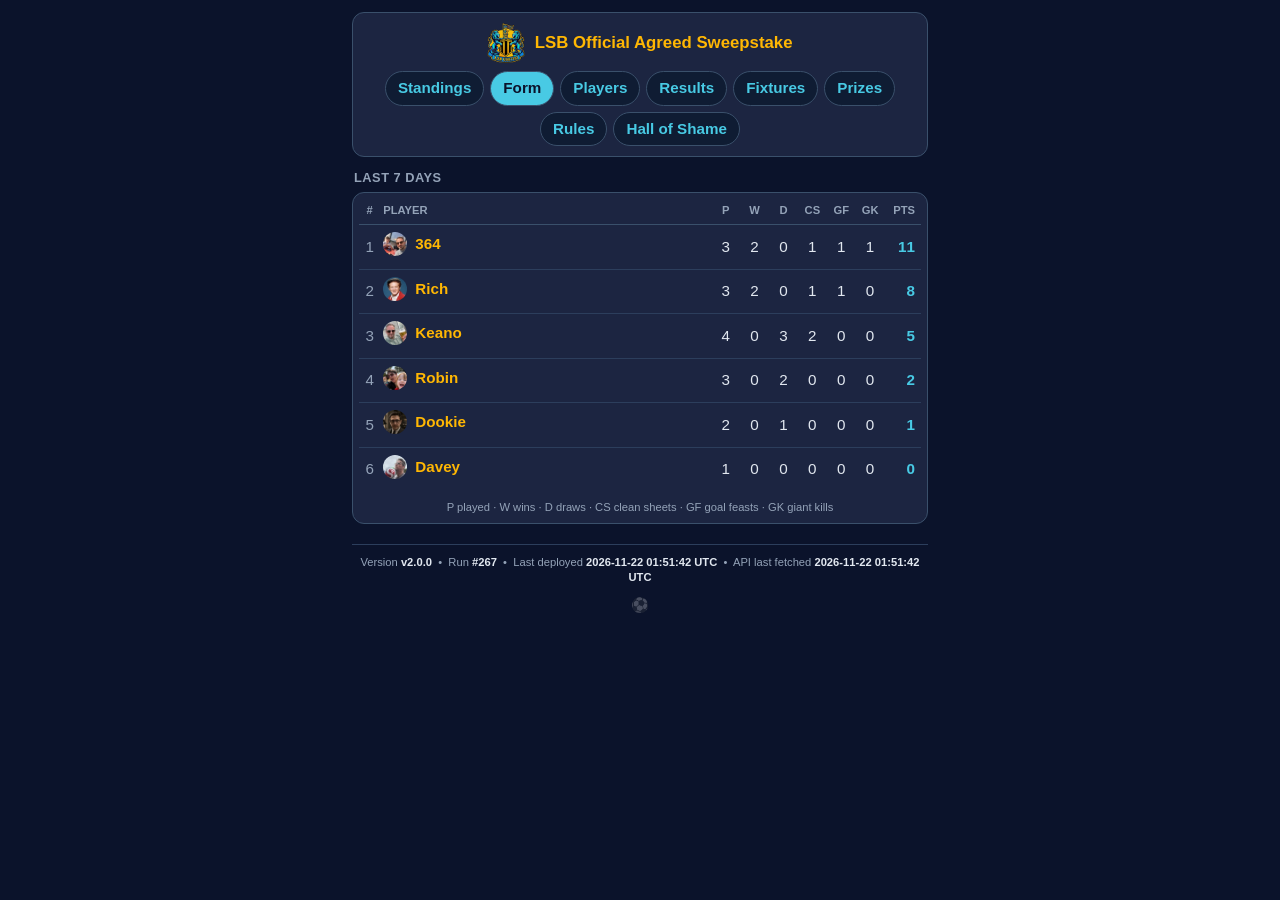
==== form.html @ 00e8e993 "API Fetch Heartbeat: 2026-11-22 01:51:42 UTC [skip ci]" ====
<!DOCTYPE html>
<html lang="en">
<head>
  <meta charset="UTF-8">
  <meta name="viewport" content="width=device-width, initial-scale=1.0">
  <title>Form · LSB Sweepstake</title>
  <link rel="stylesheet" href="style.css?v=1f42002e">
</head>
<body>
  
  <header class="topbar">
    <div class="topbar-brand">
      <img src="images/crests/LSB_crest.PNG" alt="Sweepstake Logo" class="topbar-logo" id="site-logo">
      <strong>LSB Official Agreed Sweepstake</strong>
    </div>
    <nav class="nav-links">
      <a href="index.html" class="nav-btn">Standings</a>
      <a href="form.html" class="nav-btn active" aria-current="page">Form</a>
      <a href="players.html" class="nav-btn">Players</a>
      <a href="latest_results.html" class="nav-btn">Results</a>
      <a href="upcoming_fixtures.html" class="nav-btn">Fixtures</a>
      <a href="prizes.html" class="nav-btn">Prizes</a>
      <a href="rules.html" class="nav-btn">Rules</a>
      <a href="shame.html" class="nav-btn">Hall of Shame</a>
    </nav>
  </header>
  <script>
    (function () {
      var logo = document.getElementById("site-logo");
      if (!logo) return;
      var original = logo.getAttribute("src");
      var egg = "images/crests/england_tottenham.football-logos.cc.png";
      var taps = 0, timer = null;
      function show(on, animate) {
        logo.src = on ? egg : original;
        logo.alt = on ? "Tottenham Hotspur crest" : "Sweepstake Logo";
        logo.classList.toggle("logo-egg", on);
        if (animate) {
          logo.classList.remove("logo-spin");
          void logo.offsetWidth;
          logo.classList.add("logo-spin");
        }
      }
      var active = false;
      try { active = sessionStorage.getItem("spursLogo") === "1"; } catch (e) {}
      if (active) show(true, false);
      logo.addEventListener("click", function () {
        taps += 1;
        clearTimeout(timer);
        timer = setTimeout(function () { taps = 0; }, 1500);
        if (taps >= 10) {
          taps = 0;
          active = !active;
          show(active, true);
          try { sessionStorage.setItem("spursLogo", active ? "1" : "0"); } catch (e) {}
        }
      });
    })();
  </script>
  <main>
  <h1 class="page-title visually-hidden">⚡ Form</h1>
  <h2 class="section-heading">Last 7 days</h2>
  <div class="card table-card">
    <table class="data-table">
      <thead>
        <tr>
          <th class="col-rank">#</th>
          <th class="col-player">Player</th>
          <th class="col-stat" title="Games played">P</th>
          <th class="col-stat" title="Wins">W</th>
          <th class="col-stat" title="Draws">D</th>
          <th class="col-stat" title="Clean sheets">CS</th>
          <th class="col-stat" title="Goal feasts">GF</th>
          <th class="col-stat" title="Giant kills">GK</th>
          <th class="col-pts">Pts</th>
        </tr>
      </thead>
      <tbody>
      <tr data-player="Player A">
        <td class="col-rank">1</td>
        <td class="col-player"><span class="player-name"><img class="avatar" src="images/player_avatars/364_avatar.jpg" alt="" loading="lazy">364</span></td>
        <td class="col-stat">3</td>
        <td class="col-stat">2</td>
        <td class="col-stat">0</td>
        <td class="col-stat">1</td>
        <td class="col-stat">1</td>
        <td class="col-stat">1</td>
        <td class="col-pts">11</td>
      </tr>
      <tr data-player="Player D">
        <td class="col-rank">2</td>
        <td class="col-player"><span class="player-name"><img class="avatar" src="images/player_avatars/Rich_avatar.jpg" alt="" loading="lazy">Rich</span></td>
        <td class="col-stat">3</td>
        <td class="col-stat">2</td>
        <td class="col-stat">0</td>
        <td class="col-stat">1</td>
        <td class="col-stat">1</td>
        <td class="col-stat">0</td>
        <td class="col-pts">8</td>
      </tr>
      <tr data-player="Player B">
        <td class="col-rank">3</td>
        <td class="col-player"><span class="player-name"><img class="avatar" src="images/player_avatars/keano_avatar.jpg" alt="" loading="lazy">Keano</span></td>
        <td class="col-stat">4</td>
        <td class="col-stat">0</td>
        <td class="col-stat">3</td>
        <td class="col-stat">2</td>
        <td class="col-stat">0</td>
        <td class="col-stat">0</td>
        <td class="col-pts">5</td>
      </tr>
      <tr data-player="Player E">
        <td class="col-rank">4</td>
        <td class="col-player"><span class="player-name"><img class="avatar" src="images/player_avatars/Robin_avatar.jpg" alt="" loading="lazy">Robin</span></td>
        <td class="col-stat">3</td>
        <td class="col-stat">0</td>
        <td class="col-stat">2</td>
        <td class="col-stat">0</td>
        <td class="col-stat">0</td>
        <td class="col-stat">0</td>
        <td class="col-pts">2</td>
      </tr>
      <tr data-player="Player C">
        <td class="col-rank">5</td>
        <td class="col-player"><span class="player-name"><img class="avatar" src="images/player_avatars/dookie_avatar.jpg" alt="" loading="lazy">Dookie</span></td>
        <td class="col-stat">2</td>
        <td class="col-stat">0</td>
        <td class="col-stat">1</td>
        <td class="col-stat">0</td>
        <td class="col-stat">0</td>
        <td class="col-stat">0</td>
        <td class="col-pts">1</td>
      </tr>
      <tr data-player="Player F">
        <td class="col-rank">6</td>
        <td class="col-player"><span class="player-name"><img class="avatar" src="images/player_avatars/Daveylad_avatar.jpg" alt="" loading="lazy">Davey</span></td>
        <td class="col-stat">1</td>
        <td class="col-stat">0</td>
        <td class="col-stat">0</td>
        <td class="col-stat">0</td>
        <td class="col-stat">0</td>
        <td class="col-stat">0</td>
        <td class="col-pts">0</td>
      </tr>
      </tbody>
    </table>
    <div class="table-key">P played · W wins · D draws · CS clean sheets · GF goal feasts · GK giant kills</div>
  </div>
  </main>
  <footer class="site-footer">
    <div class="version-banner">Version <strong>v2.0.0</strong> &nbsp;•&nbsp; Run <strong>#267</strong> &nbsp;•&nbsp; Last deployed <strong>2026-11-22 01:51:42 UTC</strong> &nbsp;•&nbsp; API last fetched <strong>2026-11-22 01:51:42 UTC</strong></div>
    <button type="button" class="egg-ball" aria-label="Play keepy-uppy">⚽</button>
  </footer>
  <div class="game-overlay" hidden>
    <div class="game-box">
      <div class="game-head">
        <span class="game-title">Keepy-Uppy</span>
        <span class="game-score">0</span>
        <button type="button" class="game-close" aria-label="Close game">✕</button>
      </div>
      <div class="game-stage">
        <canvas class="game-canvas" width="320" height="420"></canvas>
        <div class="game-over" hidden>
          <div class="game-over-label">Score</div>
          <div class="game-over-score">0</div>
          <div class="game-over-note"></div>
          <button type="button" class="game-again">Play again</button>
        </div>
      </div>
      <div class="game-foot"><span class="game-msg">Tap the ball to start</span><span class="muted game-best"></span></div>
    </div>
  </div>
  <script>
    // Keepy-uppy: tap the ball to kick it up; score a point per touch; game over when it hits the floor.
    (function () {
      function init() {
        var opener = document.querySelector(".egg-ball"), overlay = document.querySelector(".game-overlay");
        if (!opener || !overlay || overlay.dataset.ready) return;
        overlay.dataset.ready = "1";
        var canvas = overlay.querySelector(".game-canvas"), ctx = canvas.getContext("2d");
        var scoreEl = overlay.querySelector(".game-score"), msg = overlay.querySelector(".game-msg");
        var bestEl = overlay.querySelector(".game-best");
        var overPanel = overlay.querySelector(".game-over");
        var overScore = overlay.querySelector(".game-over-score"), overNote = overlay.querySelector(".game-over-note");
        var W = canvas.width, H = canvas.height, R = 26, GRAVITY = 0.35;
        // state: "ready" (ball waiting to be tapped), "playing", or "over" (dropped; next tap resets)
        var ball, score, best = 0, state = "ready", running = false, frame = null;
        try { best = parseInt(localStorage.getItem("keepyUppyBest") || "0", 10) || 0; } catch (e) {}

        function reset() {
          ball = { x: W / 2, y: H * 0.35, vx: 0, vy: 0, spin: 0 };
          score = 0; state = "ready"; scoreEl.textContent = "0"; overPanel.hidden = true;
          bestEl.textContent = best ? "Best " + best : "";
          msg.textContent = "Tap the ball to start";
        }

        function draw() {
          ctx.clearRect(0, 0, W, H);
          ctx.fillStyle = "#2f9e44";                       // pitch strip
          ctx.fillRect(0, H - 18, W, 18);
          ctx.strokeStyle = "rgba(255,255,255,0.5)";
          ctx.beginPath(); ctx.moveTo(0, H - 18); ctx.lineTo(W, H - 18); ctx.stroke();
          ctx.save();
          ctx.translate(ball.x, ball.y); ctx.rotate(ball.spin);
          ctx.font = (R * 2) + "px sans-serif"; ctx.textAlign = "center"; ctx.textBaseline = "middle";
          ctx.fillText("⚽", 0, 2);
          ctx.restore();
        }

        function step() {
          if (state === "playing") {
            ball.vy += GRAVITY; ball.x += ball.vx; ball.y += ball.vy; ball.spin += ball.vx * 0.03;
            if (ball.x < R) { ball.x = R; ball.vx = Math.abs(ball.vx) * 0.8; }
            if (ball.x > W - R) { ball.x = W - R; ball.vx = -Math.abs(ball.vx) * 0.8; }
            if (ball.y > H - 18 - R) {                      // hit the floor
              ball.y = H - 18 - R; state = "over";
              var newBest = score > best;
              if (newBest) { best = score; try { localStorage.setItem("keepyUppyBest", String(best)); } catch (e) {} }
              overScore.textContent = String(score);
              overNote.textContent = newBest ? "New best! 🎉" : "Best: " + best;
              overPanel.hidden = false;
              msg.textContent = "Dropped it!";
              bestEl.textContent = "Best " + best;
            }
          }
          draw();
          if (running) frame = requestAnimationFrame(step);
        }

        function kick(evt) {
          evt.preventDefault();
          var box = canvas.getBoundingClientRect();
          var x = (evt.clientX - box.left) * (W / box.width), y = (evt.clientY - box.top) * (H / box.height);
          if (state === "over") return;                      // use the Play again button
          var dx = ball.x - x, dy = ball.y - y;
          if (dx * dx + dy * dy <= (R * 1.6) * (R * 1.6)) {   // a generous hit area
            if (state === "ready") { state = "playing"; msg.textContent = "Keep it up!"; }
            ball.vy = -9 - Math.min(score * 0.08, 3);         // gets a little livelier as you go
            ball.vx = dx * 0.18 + (Math.random() - 0.5) * 2;
            score += 1; scoreEl.textContent = String(score);
          }
        }

        function open() {
          overlay.hidden = false; reset();
          if (!running) { running = true; frame = requestAnimationFrame(step); }
        }
        function close() { overlay.hidden = true; running = false; if (frame) cancelAnimationFrame(frame); }

        opener.addEventListener("click", open);
        overlay.querySelector(".game-close").addEventListener("click", close);
        overlay.addEventListener("click", function (e) { if (e.target === overlay) close(); });
        canvas.addEventListener("pointerdown", kick);
        overlay.querySelector(".game-again").addEventListener("click", reset);
      }
      if (document.readyState === "loading") document.addEventListener("DOMContentLoaded", init); else init();
    })();
  </script>
</body>
</html>
---- style.css ----
/* ==========================================================
   LSB Sweepstake - site styles
   One set of sizes and colours shared by every page.
   ========================================================== */

:root {
  --bg: #0b132b;
  --card: #1c2541;
  --card-inner: #0f1c33;
  --border: #3a506b;
  --divider: #2c3e5c;
  --text: #e2e8f0;
  --muted: #94a3b8;
  --gold: #ffb703;
  --cyan: #48cae4;
  --tag-bg: #24365a;
  --tag-text: #90e0ef;

  --fs-title: 1.3rem;    /* page titles */
  --fs-body: 0.95rem;    /* main row text: names, teams, table cells */
  --fs-small: 0.8rem;    /* section headings, tags, keys */
  --fs-tiny: 0.7rem;     /* times, footer */

  --crest: 20px;
  --crest-lg: 26px;
  --avatar: 24px;
  --avatar-lg: 36px;

  --radius: 12px;
  --gap: 10px;
}

/* ---------- Base ---------- */
* { box-sizing: border-box; }

body {
  font-family: -apple-system, BlinkMacSystemFont, "Segoe UI", Roboto, sans-serif;
  font-size: var(--fs-body);
  background: var(--bg);
  color: var(--text);
  max-width: 600px;
  margin: 0 auto;
  padding: 12px;
  line-height: 1.35;
}

.page-title {
  text-align: center;
  color: var(--cyan);
  font-size: var(--fs-title);
  margin: 14px 0 10px;
}

.section-heading {
  font-size: var(--fs-small);
  font-weight: 700;
  color: var(--muted);
  text-transform: uppercase;
  letter-spacing: 0.04em;
  margin: 16px 2px 6px;
}

.page-title + .section-heading { margin-top: 4px; }

/* Page titles are kept for screen readers but hidden on screen:
   the highlighted menu button already shows which page you're on. */
.visually-hidden {
  position: absolute;
  width: 1px;
  height: 1px;
  overflow: hidden;
  clip: rect(0 0 0 0);
  white-space: nowrap;
}

main { margin-top: 10px; }
main > .section-heading:first-of-type { margin-top: 12px; }

.muted { color: var(--muted); font-size: var(--fs-small); }

.card {
  background: var(--card);
  border: 1px solid var(--border);
  border-radius: var(--radius);
  padding: 10px 12px;
  margin-bottom: var(--gap);
}

.card-heading {
  font-weight: 700;
  color: var(--gold);
  margin-bottom: 6px;
}

.card-text { margin: 0 0 6px; }
.card-text:last-child { margin-bottom: 0; }

.card-list {
  margin: 0;
  padding-left: 1.2em;
  color: var(--text);
}

.empty-note {
  color: var(--muted);
  font-size: var(--fs-small);
  padding: 4px 0;
}

/* ---------- Images ---------- */
.crest {
  width: var(--crest);
  height: var(--crest);
  object-fit: contain;
  flex-shrink: 0;
  vertical-align: middle;
  /* faint light outline so dark crests (e.g. Tottenham) show on the dark background */
  filter: drop-shadow(0 0 1px rgba(255, 255, 255, 0.7));
}

.crest-lg {
  width: var(--crest-lg);
  height: var(--crest-lg);
}

.avatar {
  width: var(--avatar);
  height: var(--avatar);
  border-radius: 50%;
  object-fit: cover;
  flex-shrink: 0;
  vertical-align: middle;
}

.avatar-lg {
  width: var(--avatar-lg);
  height: var(--avatar-lg);
}

/* ---------- Header & menu ---------- */
.topbar {
  display: flex;
  flex-direction: column;
  align-items: center;
  gap: 8px;
  background: var(--card);
  border: 1px solid var(--border);
  border-radius: var(--radius);
  padding: 10px;
}

.topbar-brand {
  display: flex;
  align-items: center;
  gap: 10px;
  color: var(--gold);
  font-size: 1.05rem;
}

.topbar-logo {
  height: 40px;
  width: auto;
  cursor: pointer;
  -webkit-tap-highlight-color: transparent;
  user-select: none;
}

.nav-links {
  display: flex;
  flex-wrap: wrap;
  justify-content: center;
  gap: 6px;
}

.nav-btn {
  color: var(--cyan);
  background: var(--card-inner);
  border: 1px solid var(--border);
  border-radius: 999px;
  padding: 6px 12px;
  font-size: var(--fs-body);
  font-weight: 600;
  text-decoration: none;
  white-space: nowrap;
  transition: background 0.2s ease, color 0.2s ease;
}

.nav-btn:hover,
.nav-btn.active {
  background: var(--cyan);
  color: var(--bg);
}

/* Logo Easter egg */
.logo-egg {
  filter: drop-shadow(0 0 1.5px rgba(255, 255, 255, 0.9)) drop-shadow(0 0 6px rgba(255, 255, 255, 0.35));
}

.logo-spin { animation: logo-spin 0.8s ease-in-out; }

@keyframes logo-spin {
  0%   { transform: rotateY(0deg) scale(1); }
  50%  { transform: rotateY(180deg) scale(1.3); }
  100% { transform: rotateY(360deg) scale(1); }
}

/* ---------- Shared row pieces ---------- */
.player-name {
  display: inline-flex;
  align-items: center;
  gap: 8px;
  font-weight: 700;
  color: var(--gold);
  white-space: nowrap;
}

.tag {
  display: inline-block;
  padding: 1px 8px;
  border-radius: 999px;
  background: var(--tag-bg);
  border: 1px solid var(--border);
  color: var(--tag-text);
  font-size: var(--fs-small);
  white-space: nowrap;
}

.tag-muted { color: var(--muted); }

.pill {
  flex-shrink: 0;
  min-width: 2.4em;
  text-align: center;
  font-weight: 800;
  color: var(--cyan);
  background: var(--card-inner);
  border: 1px solid var(--border);
  border-radius: 999px;
  padding: 2px 8px;
}

/* ---------- Standings & Form tables ---------- */
.table-card { padding: 6px 6px 8px; }

.data-table {
  width: 100%;
  border-collapse: collapse;
}

.data-table th {
  font-size: var(--fs-tiny);
  font-weight: 600;
  color: var(--muted);
  text-transform: uppercase;
  padding: 4px 3px 6px;
  border-bottom: 1px solid var(--border);
}

.data-table td {
  padding: 7px 3px;
  border-bottom: 1px solid var(--divider);
  vertical-align: middle;
}

.data-table tbody tr:last-child td { border-bottom: none; }

.col-rank { width: 1.4em; text-align: center; color: var(--muted); }
.col-player, .col-teams { text-align: left; }
td.col-teams { white-space: nowrap; }
td.col-teams .crest { width: 18px; height: 18px; margin-right: 2px; }
.col-stat { width: 1.9em; text-align: center; }
td.col-stat { color: var(--text); }
.col-pts { width: 2.4em; text-align: right; padding-right: 6px !important; }
td.col-pts { font-weight: 800; color: var(--cyan); }

.table-key {
  margin-top: 8px;
  font-size: var(--fs-tiny);
  color: var(--muted);
  text-align: center;
}

/* ---------- Results & Fixtures match cards ---------- */
.match-line {
  display: grid;
  grid-template-columns: 1fr auto 1fr;
  align-items: center;
  gap: 8px;
}

.match-team {
  display: flex;
  align-items: center;
  gap: 6px;
  min-width: 0;
  font-weight: 700;
}

.match-team.home { justify-content: flex-end; text-align: right; }
.match-team.away { justify-content: flex-start; }

.team-name {
  overflow: hidden;
  text-overflow: ellipsis;
  white-space: nowrap;
}

.match-mid {
  display: flex;
  flex-direction: column;
  align-items: center;
}

.match-badge {
  font-weight: 800;
  color: var(--gold);
  background: var(--bg);
  border: 1px solid var(--border);
  border-radius: 6px;
  padding: 1px 8px;
  white-space: nowrap;
}

.match-time {
  font-size: var(--fs-tiny);
  color: var(--muted);
  margin-top: 2px;
  white-space: nowrap;
}

.match-rows {
  margin-top: 8px;
  border-top: 1px solid var(--divider);
  padding-top: 4px;
}

.player-row {
  display: flex;
  align-items: center;
  gap: 8px;
  padding: 4px 0;
}

.player-row .player-name {
  width: 7em;
  flex-shrink: 0;
}

.player-detail {
  flex: 1;
  display: flex;
  flex-wrap: wrap;
  gap: 4px 10px;
  min-width: 0;
}

.team-points {
  display: inline-flex;
  flex-wrap: wrap;
  align-items: center;
  gap: 4px;
  min-width: 0;
}

.row-total {
  font-weight: 800;
  color: var(--cyan);
  min-width: 2em;
  text-align: right;
}

/* Results: player name + total, then one line per team with its point tags */
.player-block {
  padding: 6px 0;
  border-bottom: 1px solid var(--divider);
}

.player-block:last-child { border-bottom: none; padding-bottom: 2px; }

.player-block-head {
  display: flex;
  justify-content: space-between;
  align-items: center;
  gap: 8px;
}

.team-line {
  display: flex;
  align-items: flex-start;
  gap: 8px;
  margin: 5px 0 0 32px;
}

.team-line .crest { margin-top: 1px; }

.team-tags {
  display: flex;
  flex-wrap: wrap;
  gap: 4px;
}

/* ---------- Players & pots: team lists ---------- */
.player-card-head {
  display: flex;
  align-items: center;
  gap: 10px;
  margin-bottom: 6px;
}

.player-card-head .player-name { font-size: 1.05rem; }

.team-list {
  display: grid;
  grid-template-columns: 1fr;
  gap: 6px 16px;
}

/* Two columns of teams on wider screens */
@media (min-width: 520px) {
  .player-card .team-list { grid-template-columns: 1fr 1fr; }
}

.team-row {
  display: flex;
  align-items: center;
  gap: 8px;
  min-width: 0;
}

.team-row-name {
  overflow: hidden;
  text-overflow: ellipsis;
  white-space: nowrap;
}

.team-row .muted { margin-left: auto; white-space: nowrap; }

/* Pot lists are narrow, so let long names wrap instead of cutting them off */
.pot-card .team-row { align-items: flex-start; }
.pot-card .team-row-name { white-space: normal; }

.pots-grid {
  display: grid;
  grid-template-columns: 1fr 1fr;
  gap: var(--gap);
}

.pots-grid .card { margin-bottom: 0; }
.pot-card .team-list { grid-template-columns: 1fr; }

/* ---------- Rules ---------- */
.rule-row {
  display: flex;
  align-items: center;
  gap: 12px;
  padding: 8px 0;
  border-bottom: 1px solid var(--divider);
}

.rule-row:first-child { padding-top: 2px; }
.rule-row:last-child { border-bottom: none; padding-bottom: 2px; }

.rule-text { flex: 1; }
.rule-title { font-weight: 700; color: var(--gold); }
.rule-desc { color: var(--muted); font-size: var(--fs-small); }

/* ---------- Footer: version & technical banner ---------- */
.site-footer {
  margin-top: 20px;
  padding-top: 10px;
  border-top: 1px solid var(--divider);
}

.version-banner {
  font-size: var(--fs-tiny);
  color: var(--muted);
  text-align: center;
}

.version-banner strong { color: var(--text); font-weight: 600; }

/* ---------- Narrow phones ---------- */
@media (max-width: 380px) {
  :root { --fs-body: 0.9rem; }
  .player-row .player-name { width: 6.2em; }
}

/* Dark crests (e.g. Tottenham) sit on a light circle so they stand out */
.crest-on-light,
.topbar-logo.logo-egg {
  background: #e2e8f0;
  border-radius: 50%;
  padding: 2px;
  filter: none;
}

.topbar-logo.logo-egg {
  width: 40px;
  padding: 4px;
  object-fit: contain;
}

/* Fixtures: owners listed under each team */
.owners-line {
  display: grid;
  grid-template-columns: 1fr auto 1fr;
  align-items: start;
  gap: 8px;
  margin-top: 6px;
}

/* keep the middle column the same width as the time badge above */
.owners-line > span:nth-child(2) { width: 4.2em; }

.owners {
  display: flex;
  flex-wrap: wrap;
  gap: 4px 10px;
  min-width: 0;
}

.owners.home { justify-content: flex-end; }
.owners.away { justify-content: flex-start; }

.owner {
  display: inline-flex;
  align-items: center;
  gap: 5px;
  font-size: var(--fs-small);
  font-weight: 700;
  color: var(--gold);
  white-space: nowrap;
}

.avatar-sm {
  width: 18px;
  height: 18px;
}

/* Narrow phones: tighten the tables so every column fits */
@media (max-width: 380px) {
  .data-table th,
  .data-table td { padding-left: 2px; padding-right: 2px; }
  .data-table .avatar { width: 20px; height: 20px; }
  .data-table .player-name { gap: 5px; }
  td.col-teams .crest { width: 15px; height: 15px; margin-right: 1px; }
  .col-stat { width: 1.6em; }
}

/* ---------- Hall of Shame ---------- */
.shame-head {
  display: flex;
  align-items: center;
  gap: 12px;
}

.shame-avatar {
  filter: grayscale(1);
  border: 2px solid #e5484d;
}

.shame-text {
  flex: 1;
  display: flex;
  flex-direction: column;
  gap: 2px;
  min-width: 0;
}

.shame-line {
  color: var(--muted);
  font-size: var(--fs-small);
  font-style: italic;
}

.shame-stamp {
  flex-shrink: 0;
  transform: rotate(-8deg);
  border: 2px solid #e5484d;
  color: #e5484d;
  border-radius: 4px;
  padding: 2px 6px;
  font-size: var(--fs-small);
  font-weight: 800;
  letter-spacing: 0.08em;
}

.shame-card .muted {
  display: block;
  margin: 6px 0 0 48px;
}

/* ---------- Prizes ---------- */
.prize-row {
  display: flex;
  align-items: center;
  gap: 10px;
  padding: 9px 0;
  border-bottom: 1px solid var(--divider);
}

.prize-row:first-child { padding-top: 2px; }
.prize-row:last-child { border-bottom: none; padding-bottom: 2px; }

.prize-emoji { font-size: 1.4rem; width: 1.6em; text-align: center; flex-shrink: 0; }

.prize-text { flex: 1; min-width: 0; }

.prize-title { font-weight: 700; color: var(--gold); }
.prize-title .muted { font-weight: 400; }

.prize-holder {
  display: flex;
  flex-wrap: wrap;
  align-items: center;
  gap: 4px 10px;
  margin-top: 4px;
}

.prize-status { font-size: var(--fs-small); color: var(--muted); }

/* ---------- Season progress ---------- */
.progress-head {
  display: flex;
  flex-wrap: wrap;
  justify-content: space-between;
  align-items: baseline;
  gap: 2px 10px;
  font-size: var(--fs-small);
  margin-bottom: 6px;
}

.progress-label {
  font-weight: 700;
  color: var(--muted);
  text-transform: uppercase;
  letter-spacing: 0.04em;
}

.progress-head strong { color: var(--gold); }

.progress-bar {
  -webkit-appearance: none;
  appearance: none;
  display: block;
  width: 100%;
  height: 10px;
  border-radius: 999px;
  border: 1px solid var(--border);
  background: var(--card-inner);
  overflow: hidden;
}

.progress-bar::-webkit-progress-bar {
  background: var(--card-inner);
  border-radius: 999px;
}

.progress-bar::-webkit-progress-value {
  background: linear-gradient(90deg, var(--cyan), var(--gold));
  border-radius: 999px;
}

.progress-bar::-moz-progress-bar {
  background: linear-gradient(90deg, var(--cyan), var(--gold));
  border-radius: 999px;
}

/* Prizes: rows that expand to show everyone's standing */
.prize-details { border-bottom: 1px solid var(--divider); }
.prize-details:last-child { border-bottom: none; }
.prize-details > .prize-row { border-bottom: none; }

.prize-details > summary {
  list-style: none;
  cursor: pointer;
  -webkit-tap-highlight-color: transparent;
}

.prize-details > summary::-webkit-details-marker { display: none; }

/* small chevron that flips when open */
.prize-toggle {
  flex-shrink: 0;
  width: 8px;
  height: 8px;
  border-right: 2px solid var(--muted);
  border-bottom: 2px solid var(--muted);
  transform: rotate(45deg);
  margin: 0 4px 4px 0;
  transition: transform 0.2s ease;
}

.prize-details[open] .prize-toggle { transform: rotate(-135deg); margin: 4px 4px 0 0; }

.prize-table {
  margin: 0 0 10px;
  background: var(--card-inner);
  border-radius: 8px;
}

.prize-table th { padding-top: 6px; }
.prize-table td.col-pts { color: var(--gold); }

/* ---------- Points race chart ---------- */
/* One fixed colour per player (dataviz default categorical order, dark steps,
   validated against the card surface #1c2541). Colour follows the player, not rank. */
.series-1 { --series: #3987e5; }
.series-2 { --series: #d95926; }
.series-3 { --series: #199e70; }
.series-4 { --series: #c98500; }
.series-5 { --series: #d55181; }
.series-6 { --series: #008300; }

.race-head {
  display: flex;
  justify-content: space-between;
  align-items: baseline;
  gap: 8px;
  margin-bottom: 6px;
}

.race-legend {
  display: flex;
  flex-wrap: wrap;
  gap: 4px 12px;
  margin-bottom: 6px;
  font-size: var(--fs-small);
  color: var(--text);
}

.race-key { display: inline-flex; align-items: center; gap: 5px; }

.race-swatch {
  display: inline-block;
  width: 12px;
  height: 3px;
  border-radius: 2px;
  background: var(--series);
}

.race-wrap { position: relative; }

.race-chart { display: block; width: 100%; height: auto; overflow: visible; }

.race-grid { stroke: var(--divider); stroke-width: 1; }
.race-axis { fill: var(--muted); font-size: 10px; }

.race-line {
  fill: none;
  stroke: var(--series);
  stroke-width: 2;
  stroke-linejoin: round;
  stroke-linecap: round;
}

.race-cursor { stroke: var(--muted); stroke-width: 1; stroke-dasharray: 3 3; opacity: 0; }
.race-cursor.on { opacity: 1; }

.race-hit { fill: transparent; cursor: crosshair; touch-action: pan-y; }

.race-tip {
  position: absolute;
  top: 4px;
  min-width: 130px;
  padding: 6px 8px;
  border-radius: 8px;
  background: var(--bg);
  border: 1px solid var(--border);
  font-size: var(--fs-small);
  pointer-events: none;
  display: flex;
  flex-direction: column;
  gap: 2px;
}

.race-tip[hidden] { display: none; }
.race-tip strong { color: var(--muted); font-weight: 600; margin-bottom: 2px; }
.race-tip-row { display: flex; align-items: center; gap: 6px; }
.race-tip-row b { margin-left: auto; padding-left: 10px; color: var(--text); }

/* ---------- Standings: tap a player for points by team ---------- */
tr.expandable { cursor: pointer; -webkit-tap-highlight-color: transparent; }
tr.expandable:hover td,
tr.expandable.open td { background: rgba(72, 202, 228, 0.06); }
tr.expandable.open td { border-bottom-color: transparent; }

tr.breakdown td {
  padding: 0 6px 10px 32px;
  background: rgba(72, 202, 228, 0.06);
}

.breakdown-list {
  display: flex;
  flex-direction: column;
  gap: 5px;
  font-size: var(--fs-small);
}

.breakdown-row {
  display: flex;
  align-items: center;
  gap: 8px;
}

.breakdown-row .crest { width: 18px; height: 18px; }
.breakdown-row .team-row-name { flex: 1; min-width: 0; }
.breakdown-pts { min-width: 2em; text-align: right; font-weight: 800; color: var(--cyan); }

/* ---------- Fixtures: highlight badges ---------- */
.highlights {
  display: flex;
  flex-wrap: wrap;
  justify-content: center;
  gap: 4px;
  margin-bottom: 8px;
}

.highlight {
  padding: 2px 9px;
  border-radius: 999px;
  background: rgba(255, 183, 3, 0.12);
  border: 1px solid rgba(255, 183, 3, 0.45);
  color: var(--gold);
  font-size: var(--fs-small);
  font-weight: 600;
}

/* ---------- Paid-up celebration ---------- */
.celebrate-banner {
  display: block;
  margin-top: 8px;
  padding: 8px 12px;
  border-radius: var(--radius);
  text-align: center;
  text-decoration: none;
  color: var(--bg);
  font-weight: 600;
  background: linear-gradient(90deg, #ffb703, #48cae4, #ffb703);
  background-size: 200% 100%;
  animation: celebrate-shine 4s linear infinite;
}

.celebrate-banner strong { font-weight: 800; }

.celebrate-card {
  position: relative;
  overflow: hidden;
  text-align: center;
  padding: 18px 14px 16px;
  border: 2px solid var(--gold);
  background: radial-gradient(circle at 50% 0%, rgba(255, 183, 3, 0.25), var(--card) 70%);
}

.celebrate-avatar {
  width: 84px;
  height: 84px;
  border: 3px solid var(--gold);
  box-shadow: 0 0 18px rgba(255, 183, 3, 0.6);
  animation: celebrate-bounce 1.6s ease-in-out infinite;
}

.celebrate-title {
  margin-top: 10px;
  font-size: 1.5rem;
  font-weight: 900;
  letter-spacing: 0.04em;
  color: var(--gold);
}

.celebrate-sub { margin-top: 4px; font-size: 1.05rem; }
.celebrate-sub strong { color: var(--cyan); }
.celebrate-note { margin-top: 8px; color: var(--muted); font-size: var(--fs-small); }

.confetti span {
  position: absolute;
  top: -30px;
  font-size: 1.3rem;
  animation: celebrate-fall 3.2s linear infinite;
}

.confetti span:nth-child(1) { left: 6%;  animation-delay: 0s; }
.confetti span:nth-child(2) { left: 22%; animation-delay: 1.1s; }
.confetti span:nth-child(3) { left: 40%; animation-delay: 2.2s; }
.confetti span:nth-child(4) { left: 60%; animation-delay: 0.6s; }
.confetti span:nth-child(5) { left: 77%; animation-delay: 1.7s; }
.confetti span:nth-child(6) { left: 92%; animation-delay: 2.7s; }

@keyframes celebrate-fall {
  0%   { transform: translateY(0) rotate(0deg); opacity: 0; }
  10%  { opacity: 1; }
  100% { transform: translateY(330px) rotate(360deg); opacity: 0; }
}

@keyframes celebrate-bounce {
  0%, 100% { transform: translateY(0) scale(1); }
  50%      { transform: translateY(-6px) scale(1.05); }
}

@keyframes celebrate-shine {
  0%   { background-position: 0% 0; }
  100% { background-position: 200% 0; }
}

@media (prefers-reduced-motion: reduce) {
  .celebrate-banner, .celebrate-avatar, .confetti span { animation: none; }
  .confetti { display: none; }
}

/* Fireworks over the celebration card: each burst is a ring of sparks (box-shadows) that expands and fades */
.fireworks { position: absolute; inset: 0; pointer-events: none; }

.firework {
  position: absolute;
  width: 4px;
  height: 4px;
  border-radius: 50%;
  opacity: 0;
  animation: firework-burst 2.4s ease-out infinite;
}

.fw-1 { left: 18%; top: 22%; animation-delay: 0s;
  box-shadow:
    43px 0px 0 1px #ffe08a,
    37px 14px 0 1px #ffb703,
    37px 31px 0 1px #ffe08a,
    19px 33px 0 1px #ffb703,
    8px 46px 0 1px #ffe08a,
    -8px 43px 0 1px #ffb703,
    -19px 33px 0 1px #ffe08a,
    -35px 30px 0 1px #ffb703,
    -35px 13px 0 1px #ffe08a,
    -45px 0px 0 1px #ffb703,
    -36px -13px 0 1px #ffe08a,
    -29px -25px 0 1px #ffb703,
    -22px -39px 0 1px #ffe08a,
    -9px -51px 0 1px #ffb703,
    7px -38px 0 1px #ffe08a,
    20px -35px 0 1px #ffb703,
    37px -31px 0 1px #ffe08a,
    51px -19px 0 1px #ffb703; }
.fw-2 { left: 80%; top: 18%; animation-delay: 0.6s;
  box-shadow:
    47px 0px 0 1px #b5f0ff,
    41px 15px 0 1px #48cae4,
    42px 35px 0 1px #b5f0ff,
    19px 33px 0 1px #48cae4,
    9px 52px 0 1px #b5f0ff,
    -7px 41px 0 1px #48cae4,
    -20px 34px 0 1px #b5f0ff,
    -30px 25px 0 1px #48cae4,
    -40px 15px 0 1px #b5f0ff,
    -52px 0px 0 1px #48cae4,
    -38px -14px 0 1px #b5f0ff,
    -36px -31px 0 1px #48cae4,
    -24px -42px 0 1px #b5f0ff,
    -8px -43px 0 1px #48cae4,
    8px -46px 0 1px #b5f0ff,
    19px -33px 0 1px #48cae4,
    29px -24px 0 1px #b5f0ff,
    38px -14px 0 1px #48cae4; }
.fw-3 { left: 10%; top: 78%; animation-delay: 1.2s;
  box-shadow:
    41px 0px 0 1px #ffd0e1,
    35px 13px 0 1px #e87ba4,
    27px 23px 0 1px #ffd0e1,
    20px 34px 0 1px #e87ba4,
    6px 37px 0 1px #ffd0e1,
    -6px 34px 0 1px #e87ba4,
    -21px 37px 0 1px #ffd0e1,
    -31px 26px 0 1px #e87ba4,
    -32px 12px 0 1px #ffd0e1,
    -39px 0px 0 1px #e87ba4,
    -36px -13px 0 1px #ffd0e1,
    -33px -28px 0 1px #e87ba4,
    -21px -36px 0 1px #ffd0e1,
    -6px -34px 0 1px #e87ba4,
    8px -45px 0 1px #ffd0e1,
    16px -28px 0 1px #e87ba4,
    28px -24px 0 1px #ffd0e1,
    39px -14px 0 1px #e87ba4; }
.fw-4 { left: 90%; top: 74%; animation-delay: 1.8s;
  box-shadow:
    34px 0px 0 1px #ffb703,
    37px 14px 0 1px #7ee081,
    25px 21px 0 1px #ffb703,
    21px 37px 0 1px #7ee081,
    8px 44px 0 1px #ffb703,
    -7px 41px 0 1px #7ee081,
    -23px 40px 0 1px #ffb703,
    -28px 24px 0 1px #7ee081,
    -41px 15px 0 1px #ffb703,
    -42px 0px 0 1px #7ee081,
    -39px -14px 0 1px #ffb703,
    -30px -25px 0 1px #7ee081,
    -23px -39px 0 1px #ffb703,
    -8px -46px 0 1px #7ee081,
    7px -39px 0 1px #ffb703,
    21px -37px 0 1px #7ee081,
    25px -21px 0 1px #ffb703,
    41px -15px 0 1px #7ee081; }

@keyframes firework-burst {
  0%   { transform: scale(0.1); opacity: 0; }
  10%  { opacity: 1; }
  70%  { transform: scale(1); opacity: 0.9; }
  100% { transform: scale(1.15) translateY(8px); opacity: 0; }
}

/* Dismissable banner */
.celebrate-banner {
  display: flex;
  align-items: center;
  gap: 8px;
  touch-action: pan-y;
  user-select: none;
}

.celebrate-banner a { flex: 1; color: inherit; text-decoration: none; }

.celebrate-close {
  flex-shrink: 0;
  width: 28px;
  height: 28px;
  border: none;
  border-radius: 50%;
  background: rgba(11, 19, 43, 0.25);
  color: var(--bg);
  font-size: 0.9rem;
  font-weight: 800;
  cursor: pointer;
}

.celebrate-card > *:not(.fireworks):not(.confetti) { position: relative; }

@media (prefers-reduced-motion: reduce) {
  .fireworks { display: none; }
}

/* ---------- Easter egg: keepy-uppy ---------- */
.egg-ball {
  display: block;
  margin: 8px auto 0;
  padding: 4px;
  border: none;
  background: none;
  font-size: 0.9rem;
  opacity: 0.25;
  cursor: pointer;
  -webkit-tap-highlight-color: transparent;
}

.egg-ball:hover { opacity: 0.6; }

.game-overlay {
  position: fixed;
  inset: 0;
  z-index: 50;
  display: flex;
  align-items: center;
  justify-content: center;
  padding: 16px;
  background: rgba(5, 10, 24, 0.85);
}

.game-overlay[hidden] { display: none; }

.game-box {
  width: 100%;
  max-width: 360px;
  background: var(--card);
  border: 1px solid var(--border);
  border-radius: var(--radius);
  padding: 10px;
}

.game-head, .game-foot {
  display: flex;
  align-items: center;
  justify-content: space-between;
  gap: 8px;
}

.game-title { font-weight: 800; color: var(--gold); }
.game-score { font-size: 1.4rem; font-weight: 900; color: var(--cyan); }

.game-close {
  width: 30px;
  height: 30px;
  border: 1px solid var(--border);
  border-radius: 50%;
  background: var(--card-inner);
  color: var(--text);
  cursor: pointer;
}

.game-canvas {
  display: block;
  width: 100%;
  height: auto;
  margin: 8px 0;
  border-radius: 8px;
  background: linear-gradient(#0f1c33, #1c2541);
  touch-action: none;
  cursor: pointer;
}

.game-msg { font-size: var(--fs-small); }

/* Keepy-uppy: game-over panel in the middle of the pitch */
.game-stage { position: relative; }

.game-over {
  position: absolute;
  inset: 0;
  display: flex;
  flex-direction: column;
  align-items: center;
  justify-content: center;
  gap: 4px;
  background: rgba(11, 19, 43, 0.6);
  border-radius: 8px;
}

.game-over[hidden] { display: none; }

.game-over-label {
  color: var(--muted);
  font-size: var(--fs-small);
  text-transform: uppercase;
  letter-spacing: 0.08em;
}

.game-over-score { font-size: 4rem; font-weight: 900; line-height: 1; color: var(--gold); }
.game-over-note { color: var(--text); margin-bottom: 10px; }

.game-again {
  padding: 10px 22px;
  border: none;
  border-radius: 999px;
  background: var(--cyan);
  color: var(--bg);
  font-size: 1rem;
  font-weight: 800;
  cursor: pointer;
}
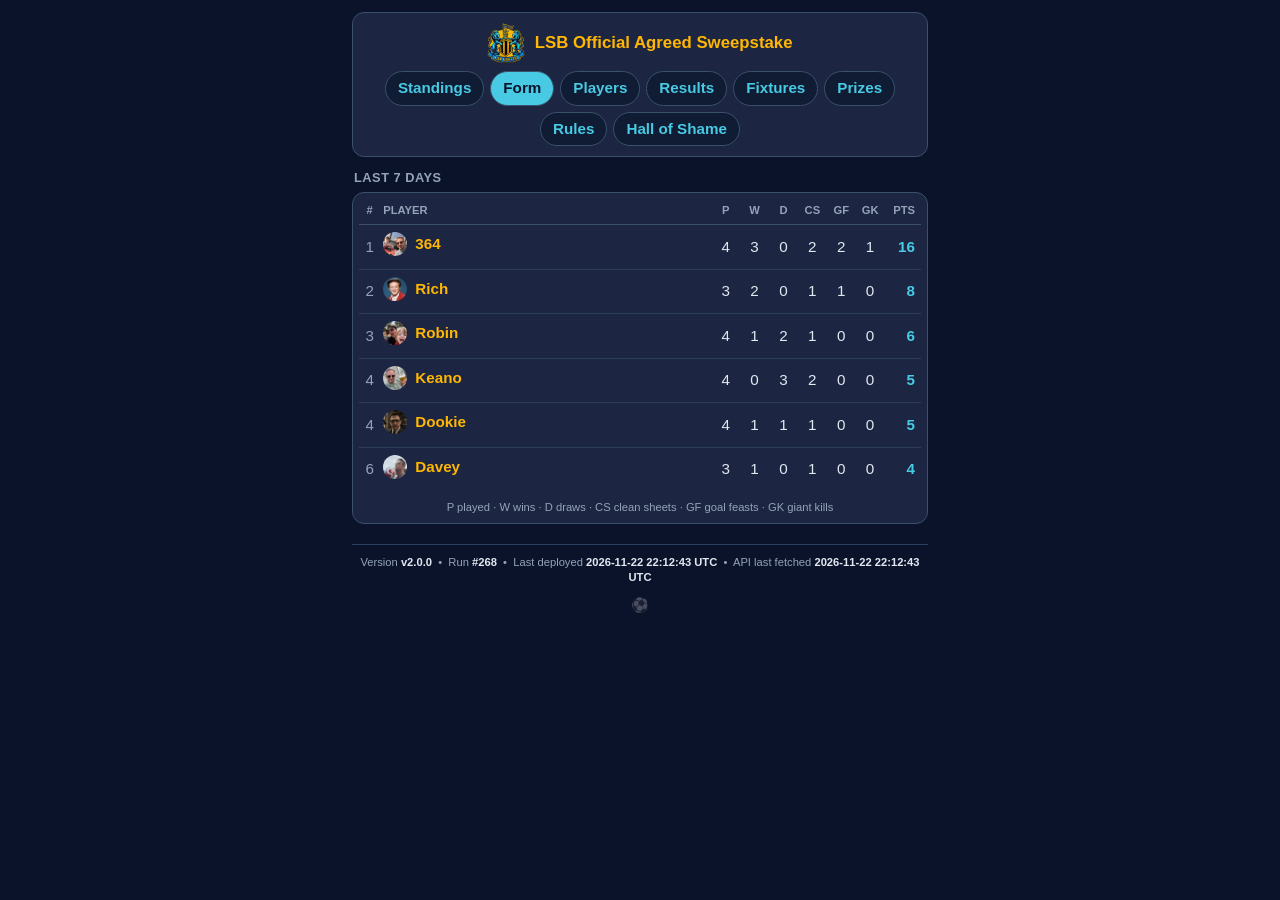
==== commit 703492c5: "API Fetch Heartbeat: 2026-11-22 22:12:43 UTC [skip ci]" ====
--- a/form.html
+++ b/form.html
@@ -79,13 +79,13 @@
       <tr data-player="Player A">
         <td class="col-rank">1</td>
         <td class="col-player"><span class="player-name"><img class="avatar" src="images/player_avatars/364_avatar.jpg" alt="" loading="lazy">364</span></td>
-        <td class="col-stat">3</td>
-        <td class="col-stat">2</td>
-        <td class="col-stat">0</td>
-        <td class="col-stat">1</td>
-        <td class="col-stat">1</td>
-        <td class="col-stat">1</td>
-        <td class="col-pts">11</td>
+        <td class="col-stat">4</td>
+        <td class="col-stat">3</td>
+        <td class="col-stat">0</td>
+        <td class="col-stat">2</td>
+        <td class="col-stat">2</td>
+        <td class="col-stat">1</td>
+        <td class="col-pts">16</td>
       </tr>
       <tr data-player="Player D">
         <td class="col-rank">2</td>
@@ -98,8 +98,19 @@
         <td class="col-stat">0</td>
         <td class="col-pts">8</td>
       </tr>
+      <tr data-player="Player E">
+        <td class="col-rank">3</td>
+        <td class="col-player"><span class="player-name"><img class="avatar" src="images/player_avatars/Robin_avatar.jpg" alt="" loading="lazy">Robin</span></td>
+        <td class="col-stat">4</td>
+        <td class="col-stat">1</td>
+        <td class="col-stat">2</td>
+        <td class="col-stat">1</td>
+        <td class="col-stat">0</td>
+        <td class="col-stat">0</td>
+        <td class="col-pts">6</td>
+      </tr>
       <tr data-player="Player B">
-        <td class="col-rank">3</td>
+        <td class="col-rank">4</td>
         <td class="col-player"><span class="player-name"><img class="avatar" src="images/player_avatars/keano_avatar.jpg" alt="" loading="lazy">Keano</span></td>
         <td class="col-stat">4</td>
         <td class="col-stat">0</td>
@@ -109,38 +120,27 @@
         <td class="col-stat">0</td>
         <td class="col-pts">5</td>
       </tr>
-      <tr data-player="Player E">
+      <tr data-player="Player C">
         <td class="col-rank">4</td>
-        <td class="col-player"><span class="player-name"><img class="avatar" src="images/player_avatars/Robin_avatar.jpg" alt="" loading="lazy">Robin</span></td>
-        <td class="col-stat">3</td>
-        <td class="col-stat">0</td>
-        <td class="col-stat">2</td>
-        <td class="col-stat">0</td>
-        <td class="col-stat">0</td>
-        <td class="col-stat">0</td>
-        <td class="col-pts">2</td>
-      </tr>
-      <tr data-player="Player C">
-        <td class="col-rank">5</td>
         <td class="col-player"><span class="player-name"><img class="avatar" src="images/player_avatars/dookie_avatar.jpg" alt="" loading="lazy">Dookie</span></td>
-        <td class="col-stat">2</td>
-        <td class="col-stat">0</td>
-        <td class="col-stat">1</td>
-        <td class="col-stat">0</td>
-        <td class="col-stat">0</td>
-        <td class="col-stat">0</td>
-        <td class="col-pts">1</td>
+        <td class="col-stat">4</td>
+        <td class="col-stat">1</td>
+        <td class="col-stat">1</td>
+        <td class="col-stat">1</td>
+        <td class="col-stat">0</td>
+        <td class="col-stat">0</td>
+        <td class="col-pts">5</td>
       </tr>
       <tr data-player="Player F">
         <td class="col-rank">6</td>
         <td class="col-player"><span class="player-name"><img class="avatar" src="images/player_avatars/Daveylad_avatar.jpg" alt="" loading="lazy">Davey</span></td>
-        <td class="col-stat">1</td>
-        <td class="col-stat">0</td>
-        <td class="col-stat">0</td>
-        <td class="col-stat">0</td>
-        <td class="col-stat">0</td>
-        <td class="col-stat">0</td>
-        <td class="col-pts">0</td>
+        <td class="col-stat">3</td>
+        <td class="col-stat">1</td>
+        <td class="col-stat">0</td>
+        <td class="col-stat">1</td>
+        <td class="col-stat">0</td>
+        <td class="col-stat">0</td>
+        <td class="col-pts">4</td>
       </tr>
       </tbody>
     </table>
@@ -148,7 +148,7 @@
   </div>
   </main>
   <footer class="site-footer">
-    <div class="version-banner">Version <strong>v2.0.0</strong> &nbsp;•&nbsp; Run <strong>#267</strong> &nbsp;•&nbsp; Last deployed <strong>2026-11-22 01:51:42 UTC</strong> &nbsp;•&nbsp; API last fetched <strong>2026-11-22 01:51:42 UTC</strong></div>
+    <div class="version-banner">Version <strong>v2.0.0</strong> &nbsp;•&nbsp; Run <strong>#268</strong> &nbsp;•&nbsp; Last deployed <strong>2026-11-22 22:12:43 UTC</strong> &nbsp;•&nbsp; API last fetched <strong>2026-11-22 22:12:43 UTC</strong></div>
     <button type="button" class="egg-ball" aria-label="Play keepy-uppy">⚽</button>
   </footer>
   <div class="game-overlay" hidden>
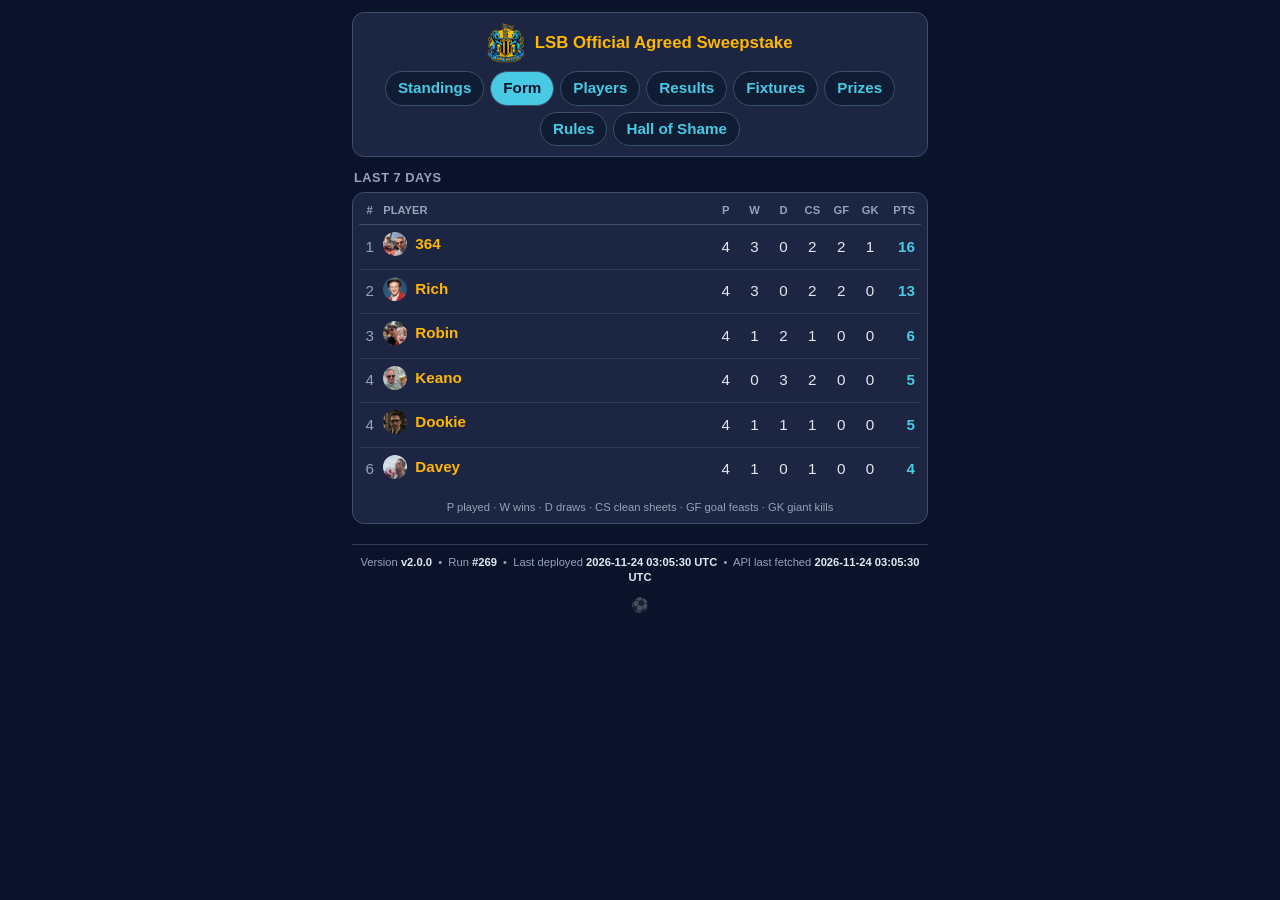
==== commit 8bce6dd1: "API Fetch Heartbeat: 2026-11-24 03:05:30 UTC [skip ci]" ====
--- a/form.html
+++ b/form.html
@@ -90,13 +90,13 @@
       <tr data-player="Player D">
         <td class="col-rank">2</td>
         <td class="col-player"><span class="player-name"><img class="avatar" src="images/player_avatars/Rich_avatar.jpg" alt="" loading="lazy">Rich</span></td>
+        <td class="col-stat">4</td>
         <td class="col-stat">3</td>
-        <td class="col-stat">2</td>
-        <td class="col-stat">0</td>
-        <td class="col-stat">1</td>
-        <td class="col-stat">1</td>
-        <td class="col-stat">0</td>
-        <td class="col-pts">8</td>
+        <td class="col-stat">0</td>
+        <td class="col-stat">2</td>
+        <td class="col-stat">2</td>
+        <td class="col-stat">0</td>
+        <td class="col-pts">13</td>
       </tr>
       <tr data-player="Player E">
         <td class="col-rank">3</td>
@@ -134,7 +134,7 @@
       <tr data-player="Player F">
         <td class="col-rank">6</td>
         <td class="col-player"><span class="player-name"><img class="avatar" src="images/player_avatars/Daveylad_avatar.jpg" alt="" loading="lazy">Davey</span></td>
-        <td class="col-stat">3</td>
+        <td class="col-stat">4</td>
         <td class="col-stat">1</td>
         <td class="col-stat">0</td>
         <td class="col-stat">1</td>
@@ -148,7 +148,7 @@
   </div>
   </main>
   <footer class="site-footer">
-    <div class="version-banner">Version <strong>v2.0.0</strong> &nbsp;•&nbsp; Run <strong>#268</strong> &nbsp;•&nbsp; Last deployed <strong>2026-11-22 22:12:43 UTC</strong> &nbsp;•&nbsp; API last fetched <strong>2026-11-22 22:12:43 UTC</strong></div>
+    <div class="version-banner">Version <strong>v2.0.0</strong> &nbsp;•&nbsp; Run <strong>#269</strong> &nbsp;•&nbsp; Last deployed <strong>2026-11-24 03:05:30 UTC</strong> &nbsp;•&nbsp; API last fetched <strong>2026-11-24 03:05:30 UTC</strong></div>
     <button type="button" class="egg-ball" aria-label="Play keepy-uppy">⚽</button>
   </footer>
   <div class="game-overlay" hidden>
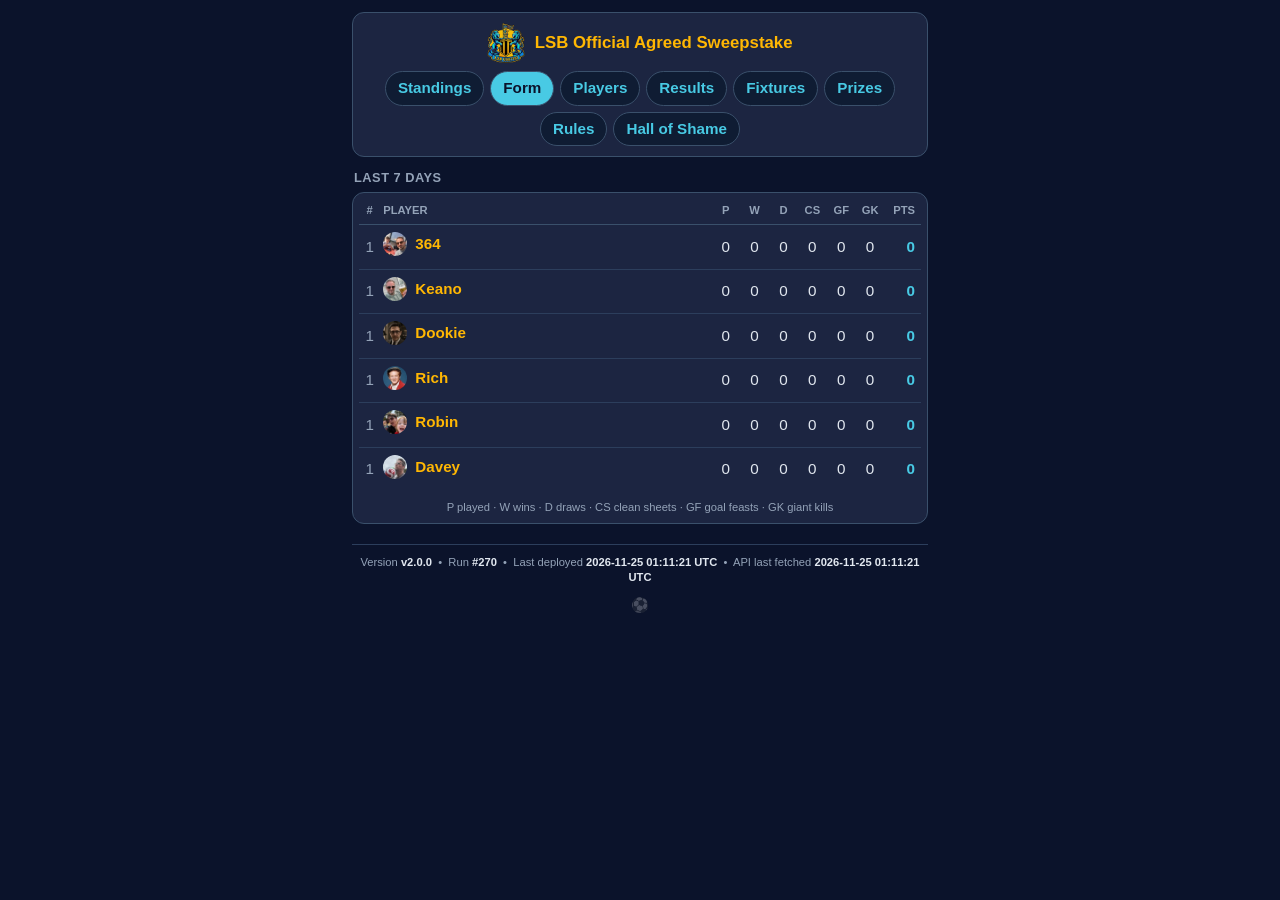
==== commit 5708244e: "API Fetch Heartbeat: 2026-11-25 01:11:21 UTC [skip ci]" ====
--- a/form.html
+++ b/form.html
@@ -79,68 +79,68 @@
       <tr data-player="Player A">
         <td class="col-rank">1</td>
         <td class="col-player"><span class="player-name"><img class="avatar" src="images/player_avatars/364_avatar.jpg" alt="" loading="lazy">364</span></td>
-        <td class="col-stat">4</td>
-        <td class="col-stat">3</td>
-        <td class="col-stat">0</td>
-        <td class="col-stat">2</td>
-        <td class="col-stat">2</td>
-        <td class="col-stat">1</td>
-        <td class="col-pts">16</td>
+        <td class="col-stat">0</td>
+        <td class="col-stat">0</td>
+        <td class="col-stat">0</td>
+        <td class="col-stat">0</td>
+        <td class="col-stat">0</td>
+        <td class="col-stat">0</td>
+        <td class="col-pts">0</td>
+      </tr>
+      <tr data-player="Player B">
+        <td class="col-rank">1</td>
+        <td class="col-player"><span class="player-name"><img class="avatar" src="images/player_avatars/keano_avatar.jpg" alt="" loading="lazy">Keano</span></td>
+        <td class="col-stat">0</td>
+        <td class="col-stat">0</td>
+        <td class="col-stat">0</td>
+        <td class="col-stat">0</td>
+        <td class="col-stat">0</td>
+        <td class="col-stat">0</td>
+        <td class="col-pts">0</td>
+      </tr>
+      <tr data-player="Player C">
+        <td class="col-rank">1</td>
+        <td class="col-player"><span class="player-name"><img class="avatar" src="images/player_avatars/dookie_avatar.jpg" alt="" loading="lazy">Dookie</span></td>
+        <td class="col-stat">0</td>
+        <td class="col-stat">0</td>
+        <td class="col-stat">0</td>
+        <td class="col-stat">0</td>
+        <td class="col-stat">0</td>
+        <td class="col-stat">0</td>
+        <td class="col-pts">0</td>
       </tr>
       <tr data-player="Player D">
-        <td class="col-rank">2</td>
+        <td class="col-rank">1</td>
         <td class="col-player"><span class="player-name"><img class="avatar" src="images/player_avatars/Rich_avatar.jpg" alt="" loading="lazy">Rich</span></td>
-        <td class="col-stat">4</td>
-        <td class="col-stat">3</td>
-        <td class="col-stat">0</td>
-        <td class="col-stat">2</td>
-        <td class="col-stat">2</td>
-        <td class="col-stat">0</td>
-        <td class="col-pts">13</td>
+        <td class="col-stat">0</td>
+        <td class="col-stat">0</td>
+        <td class="col-stat">0</td>
+        <td class="col-stat">0</td>
+        <td class="col-stat">0</td>
+        <td class="col-stat">0</td>
+        <td class="col-pts">0</td>
       </tr>
       <tr data-player="Player E">
-        <td class="col-rank">3</td>
+        <td class="col-rank">1</td>
         <td class="col-player"><span class="player-name"><img class="avatar" src="images/player_avatars/Robin_avatar.jpg" alt="" loading="lazy">Robin</span></td>
-        <td class="col-stat">4</td>
-        <td class="col-stat">1</td>
-        <td class="col-stat">2</td>
-        <td class="col-stat">1</td>
-        <td class="col-stat">0</td>
-        <td class="col-stat">0</td>
-        <td class="col-pts">6</td>
-      </tr>
-      <tr data-player="Player B">
-        <td class="col-rank">4</td>
-        <td class="col-player"><span class="player-name"><img class="avatar" src="images/player_avatars/keano_avatar.jpg" alt="" loading="lazy">Keano</span></td>
-        <td class="col-stat">4</td>
-        <td class="col-stat">0</td>
-        <td class="col-stat">3</td>
-        <td class="col-stat">2</td>
-        <td class="col-stat">0</td>
-        <td class="col-stat">0</td>
-        <td class="col-pts">5</td>
-      </tr>
-      <tr data-player="Player C">
-        <td class="col-rank">4</td>
-        <td class="col-player"><span class="player-name"><img class="avatar" src="images/player_avatars/dookie_avatar.jpg" alt="" loading="lazy">Dookie</span></td>
-        <td class="col-stat">4</td>
-        <td class="col-stat">1</td>
-        <td class="col-stat">1</td>
-        <td class="col-stat">1</td>
-        <td class="col-stat">0</td>
-        <td class="col-stat">0</td>
-        <td class="col-pts">5</td>
+        <td class="col-stat">0</td>
+        <td class="col-stat">0</td>
+        <td class="col-stat">0</td>
+        <td class="col-stat">0</td>
+        <td class="col-stat">0</td>
+        <td class="col-stat">0</td>
+        <td class="col-pts">0</td>
       </tr>
       <tr data-player="Player F">
-        <td class="col-rank">6</td>
+        <td class="col-rank">1</td>
         <td class="col-player"><span class="player-name"><img class="avatar" src="images/player_avatars/Daveylad_avatar.jpg" alt="" loading="lazy">Davey</span></td>
-        <td class="col-stat">4</td>
-        <td class="col-stat">1</td>
-        <td class="col-stat">0</td>
-        <td class="col-stat">1</td>
-        <td class="col-stat">0</td>
-        <td class="col-stat">0</td>
-        <td class="col-pts">4</td>
+        <td class="col-stat">0</td>
+        <td class="col-stat">0</td>
+        <td class="col-stat">0</td>
+        <td class="col-stat">0</td>
+        <td class="col-stat">0</td>
+        <td class="col-stat">0</td>
+        <td class="col-pts">0</td>
       </tr>
       </tbody>
     </table>
@@ -148,7 +148,7 @@
   </div>
   </main>
   <footer class="site-footer">
-    <div class="version-banner">Version <strong>v2.0.0</strong> &nbsp;•&nbsp; Run <strong>#269</strong> &nbsp;•&nbsp; Last deployed <strong>2026-11-24 03:05:30 UTC</strong> &nbsp;•&nbsp; API last fetched <strong>2026-11-24 03:05:30 UTC</strong></div>
+    <div class="version-banner">Version <strong>v2.0.0</strong> &nbsp;•&nbsp; Run <strong>#270</strong> &nbsp;•&nbsp; Last deployed <strong>2026-11-25 01:11:21 UTC</strong> &nbsp;•&nbsp; API last fetched <strong>2026-11-25 01:11:21 UTC</strong></div>
     <button type="button" class="egg-ball" aria-label="Play keepy-uppy">⚽</button>
   </footer>
   <div class="game-overlay" hidden>
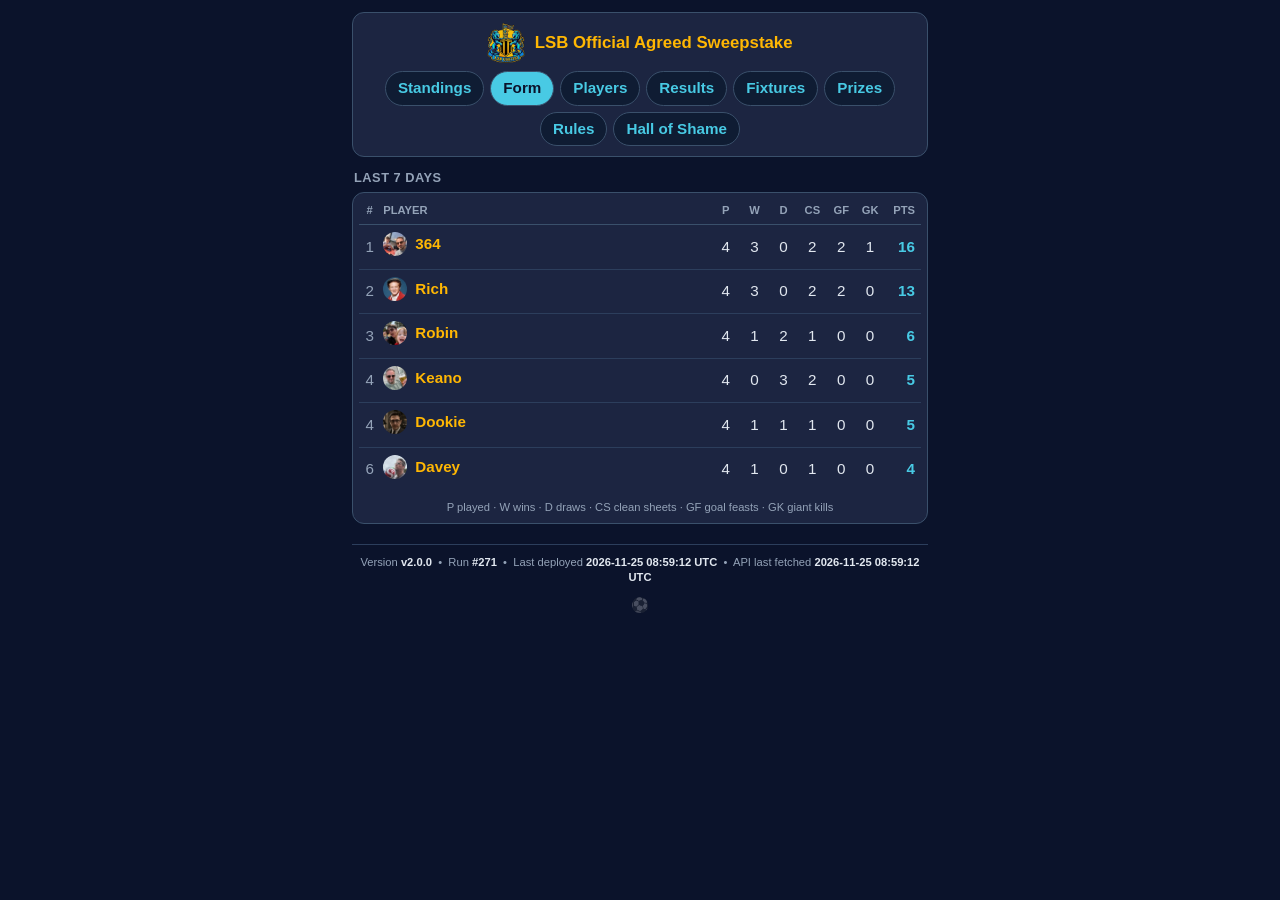
==== commit f12bcf38: "API Fetch Heartbeat: 2026-11-25 08:59:12 UTC [skip ci]" ====
--- a/form.html
+++ b/form.html
@@ -79,68 +79,68 @@
       <tr data-player="Player A">
         <td class="col-rank">1</td>
         <td class="col-player"><span class="player-name"><img class="avatar" src="images/player_avatars/364_avatar.jpg" alt="" loading="lazy">364</span></td>
-        <td class="col-stat">0</td>
-        <td class="col-stat">0</td>
-        <td class="col-stat">0</td>
-        <td class="col-stat">0</td>
-        <td class="col-stat">0</td>
-        <td class="col-stat">0</td>
-        <td class="col-pts">0</td>
+        <td class="col-stat">4</td>
+        <td class="col-stat">3</td>
+        <td class="col-stat">0</td>
+        <td class="col-stat">2</td>
+        <td class="col-stat">2</td>
+        <td class="col-stat">1</td>
+        <td class="col-pts">16</td>
+      </tr>
+      <tr data-player="Player D">
+        <td class="col-rank">2</td>
+        <td class="col-player"><span class="player-name"><img class="avatar" src="images/player_avatars/Rich_avatar.jpg" alt="" loading="lazy">Rich</span></td>
+        <td class="col-stat">4</td>
+        <td class="col-stat">3</td>
+        <td class="col-stat">0</td>
+        <td class="col-stat">2</td>
+        <td class="col-stat">2</td>
+        <td class="col-stat">0</td>
+        <td class="col-pts">13</td>
+      </tr>
+      <tr data-player="Player E">
+        <td class="col-rank">3</td>
+        <td class="col-player"><span class="player-name"><img class="avatar" src="images/player_avatars/Robin_avatar.jpg" alt="" loading="lazy">Robin</span></td>
+        <td class="col-stat">4</td>
+        <td class="col-stat">1</td>
+        <td class="col-stat">2</td>
+        <td class="col-stat">1</td>
+        <td class="col-stat">0</td>
+        <td class="col-stat">0</td>
+        <td class="col-pts">6</td>
       </tr>
       <tr data-player="Player B">
-        <td class="col-rank">1</td>
+        <td class="col-rank">4</td>
         <td class="col-player"><span class="player-name"><img class="avatar" src="images/player_avatars/keano_avatar.jpg" alt="" loading="lazy">Keano</span></td>
-        <td class="col-stat">0</td>
-        <td class="col-stat">0</td>
-        <td class="col-stat">0</td>
-        <td class="col-stat">0</td>
-        <td class="col-stat">0</td>
-        <td class="col-stat">0</td>
-        <td class="col-pts">0</td>
+        <td class="col-stat">4</td>
+        <td class="col-stat">0</td>
+        <td class="col-stat">3</td>
+        <td class="col-stat">2</td>
+        <td class="col-stat">0</td>
+        <td class="col-stat">0</td>
+        <td class="col-pts">5</td>
       </tr>
       <tr data-player="Player C">
-        <td class="col-rank">1</td>
+        <td class="col-rank">4</td>
         <td class="col-player"><span class="player-name"><img class="avatar" src="images/player_avatars/dookie_avatar.jpg" alt="" loading="lazy">Dookie</span></td>
-        <td class="col-stat">0</td>
-        <td class="col-stat">0</td>
-        <td class="col-stat">0</td>
-        <td class="col-stat">0</td>
-        <td class="col-stat">0</td>
-        <td class="col-stat">0</td>
-        <td class="col-pts">0</td>
-      </tr>
-      <tr data-player="Player D">
-        <td class="col-rank">1</td>
-        <td class="col-player"><span class="player-name"><img class="avatar" src="images/player_avatars/Rich_avatar.jpg" alt="" loading="lazy">Rich</span></td>
-        <td class="col-stat">0</td>
-        <td class="col-stat">0</td>
-        <td class="col-stat">0</td>
-        <td class="col-stat">0</td>
-        <td class="col-stat">0</td>
-        <td class="col-stat">0</td>
-        <td class="col-pts">0</td>
-      </tr>
-      <tr data-player="Player E">
-        <td class="col-rank">1</td>
-        <td class="col-player"><span class="player-name"><img class="avatar" src="images/player_avatars/Robin_avatar.jpg" alt="" loading="lazy">Robin</span></td>
-        <td class="col-stat">0</td>
-        <td class="col-stat">0</td>
-        <td class="col-stat">0</td>
-        <td class="col-stat">0</td>
-        <td class="col-stat">0</td>
-        <td class="col-stat">0</td>
-        <td class="col-pts">0</td>
+        <td class="col-stat">4</td>
+        <td class="col-stat">1</td>
+        <td class="col-stat">1</td>
+        <td class="col-stat">1</td>
+        <td class="col-stat">0</td>
+        <td class="col-stat">0</td>
+        <td class="col-pts">5</td>
       </tr>
       <tr data-player="Player F">
-        <td class="col-rank">1</td>
+        <td class="col-rank">6</td>
         <td class="col-player"><span class="player-name"><img class="avatar" src="images/player_avatars/Daveylad_avatar.jpg" alt="" loading="lazy">Davey</span></td>
-        <td class="col-stat">0</td>
-        <td class="col-stat">0</td>
-        <td class="col-stat">0</td>
-        <td class="col-stat">0</td>
-        <td class="col-stat">0</td>
-        <td class="col-stat">0</td>
-        <td class="col-pts">0</td>
+        <td class="col-stat">4</td>
+        <td class="col-stat">1</td>
+        <td class="col-stat">0</td>
+        <td class="col-stat">1</td>
+        <td class="col-stat">0</td>
+        <td class="col-stat">0</td>
+        <td class="col-pts">4</td>
       </tr>
       </tbody>
     </table>
@@ -148,7 +148,7 @@
   </div>
   </main>
   <footer class="site-footer">
-    <div class="version-banner">Version <strong>v2.0.0</strong> &nbsp;•&nbsp; Run <strong>#270</strong> &nbsp;•&nbsp; Last deployed <strong>2026-11-25 01:11:21 UTC</strong> &nbsp;•&nbsp; API last fetched <strong>2026-11-25 01:11:21 UTC</strong></div>
+    <div class="version-banner">Version <strong>v2.0.0</strong> &nbsp;•&nbsp; Run <strong>#271</strong> &nbsp;•&nbsp; Last deployed <strong>2026-11-25 08:59:12 UTC</strong> &nbsp;•&nbsp; API last fetched <strong>2026-11-25 08:59:12 UTC</strong></div>
     <button type="button" class="egg-ball" aria-label="Play keepy-uppy">⚽</button>
   </footer>
   <div class="game-overlay" hidden>
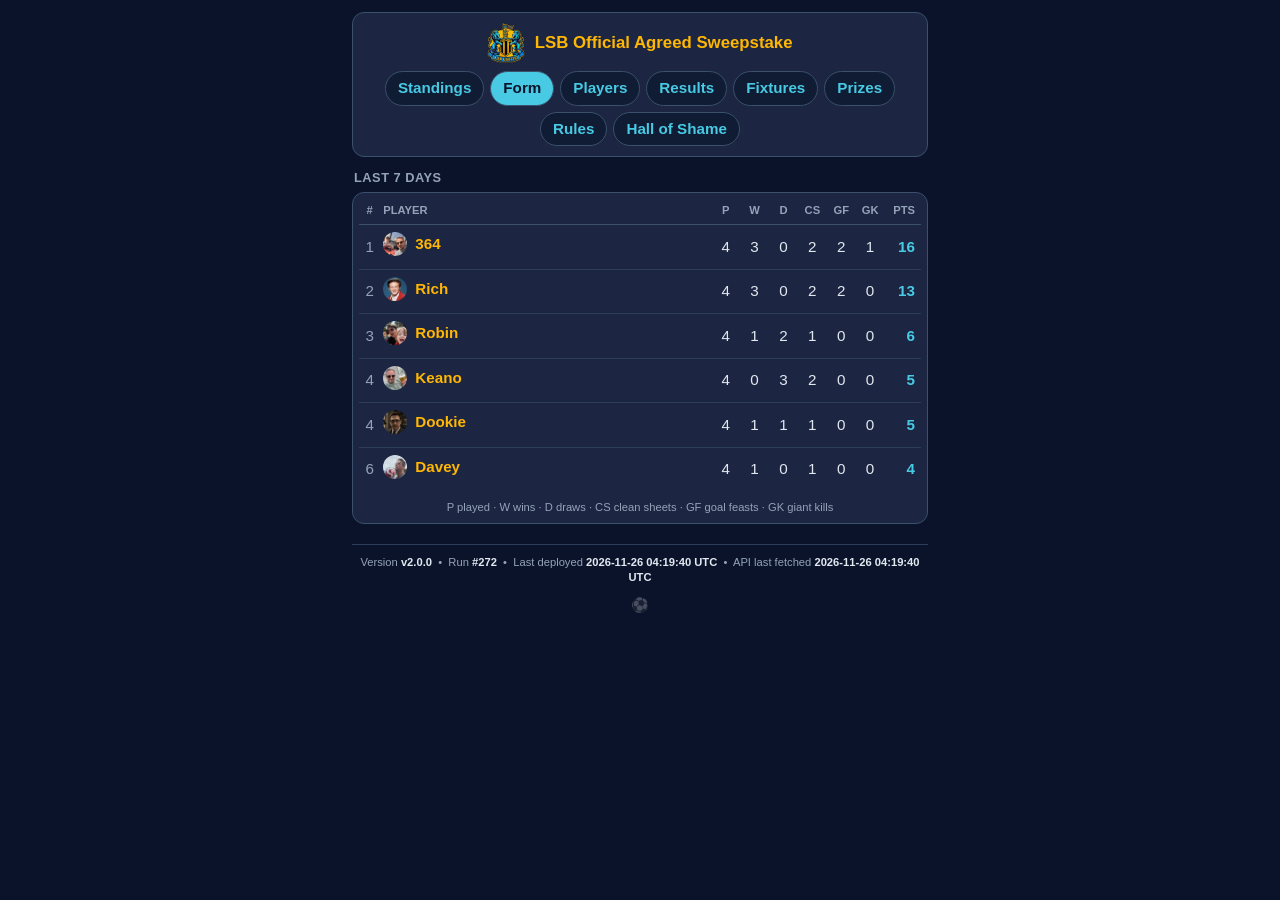
==== commit d2e587c6: "API Fetch Heartbeat: 2026-11-26 04:19:40 UTC [skip ci]" ====
--- a/form.html
+++ b/form.html
@@ -148,7 +148,7 @@
   </div>
   </main>
   <footer class="site-footer">
-    <div class="version-banner">Version <strong>v2.0.0</strong> &nbsp;•&nbsp; Run <strong>#271</strong> &nbsp;•&nbsp; Last deployed <strong>2026-11-25 08:59:12 UTC</strong> &nbsp;•&nbsp; API last fetched <strong>2026-11-25 08:59:12 UTC</strong></div>
+    <div class="version-banner">Version <strong>v2.0.0</strong> &nbsp;•&nbsp; Run <strong>#272</strong> &nbsp;•&nbsp; Last deployed <strong>2026-11-26 04:19:40 UTC</strong> &nbsp;•&nbsp; API last fetched <strong>2026-11-26 04:19:40 UTC</strong></div>
     <button type="button" class="egg-ball" aria-label="Play keepy-uppy">⚽</button>
   </footer>
   <div class="game-overlay" hidden>
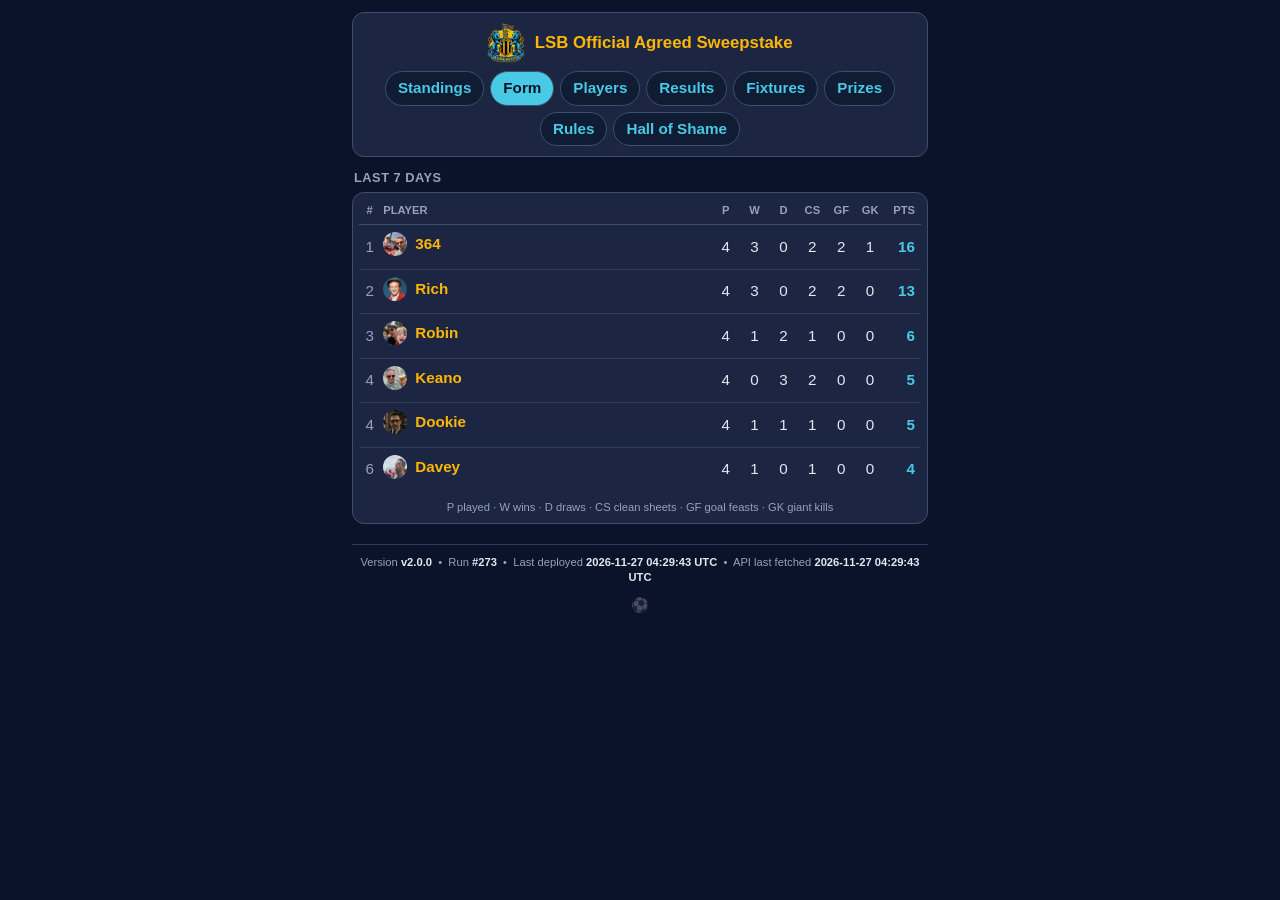
==== commit 0574e412: "API Fetch Heartbeat: 2026-11-27 04:29:43 UTC [skip ci]" ====
--- a/form.html
+++ b/form.html
@@ -148,7 +148,7 @@
   </div>
   </main>
   <footer class="site-footer">
-    <div class="version-banner">Version <strong>v2.0.0</strong> &nbsp;•&nbsp; Run <strong>#272</strong> &nbsp;•&nbsp; Last deployed <strong>2026-11-26 04:19:40 UTC</strong> &nbsp;•&nbsp; API last fetched <strong>2026-11-26 04:19:40 UTC</strong></div>
+    <div class="version-banner">Version <strong>v2.0.0</strong> &nbsp;•&nbsp; Run <strong>#273</strong> &nbsp;•&nbsp; Last deployed <strong>2026-11-27 04:29:43 UTC</strong> &nbsp;•&nbsp; API last fetched <strong>2026-11-27 04:29:43 UTC</strong></div>
     <button type="button" class="egg-ball" aria-label="Play keepy-uppy">⚽</button>
   </footer>
   <div class="game-overlay" hidden>
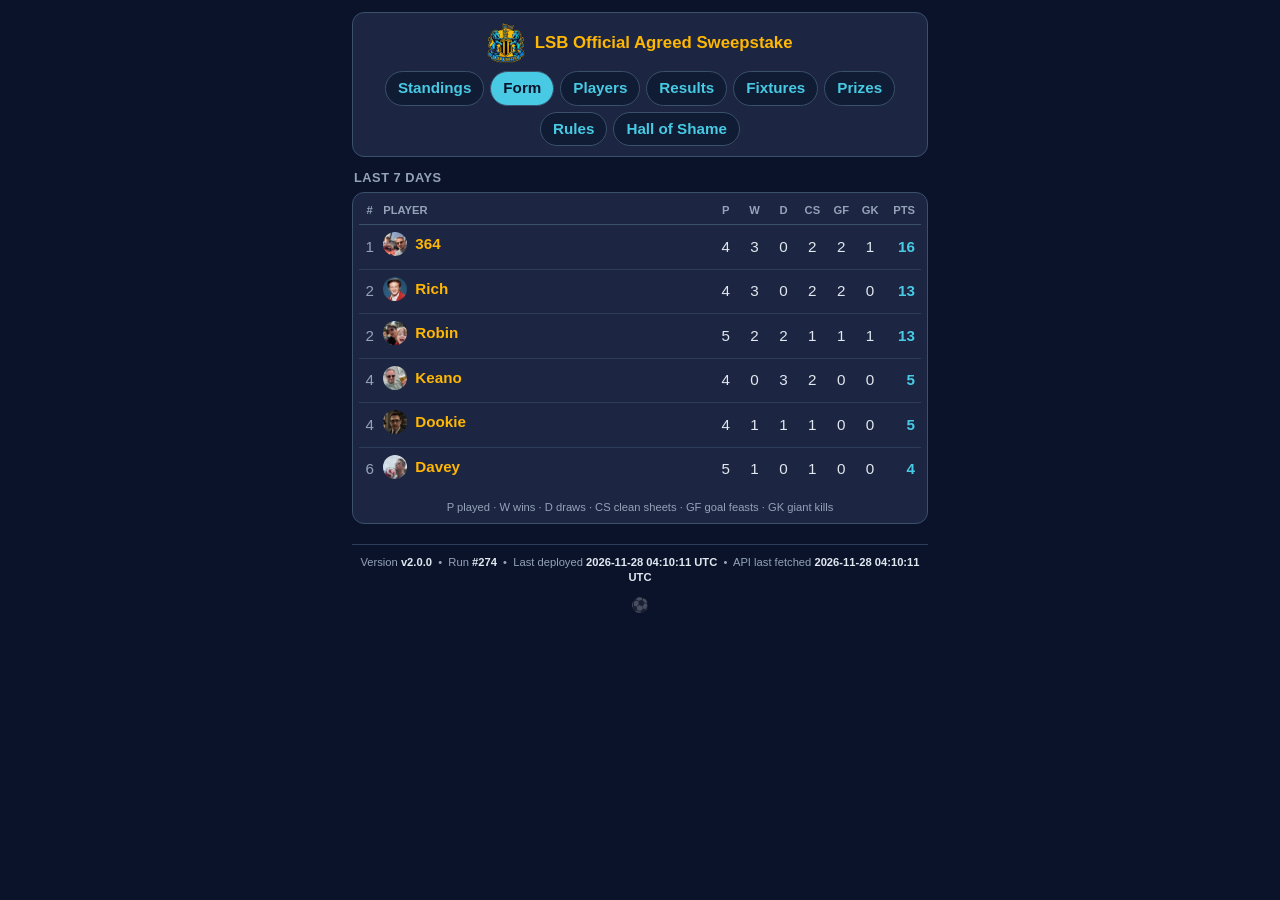
==== commit 975f4508: "API Fetch Heartbeat: 2026-11-28 04:10:11 UTC [skip ci]" ====
--- a/form.html
+++ b/form.html
@@ -99,15 +99,15 @@
         <td class="col-pts">13</td>
       </tr>
       <tr data-player="Player E">
-        <td class="col-rank">3</td>
+        <td class="col-rank">2</td>
         <td class="col-player"><span class="player-name"><img class="avatar" src="images/player_avatars/Robin_avatar.jpg" alt="" loading="lazy">Robin</span></td>
-        <td class="col-stat">4</td>
-        <td class="col-stat">1</td>
-        <td class="col-stat">2</td>
-        <td class="col-stat">1</td>
-        <td class="col-stat">0</td>
-        <td class="col-stat">0</td>
-        <td class="col-pts">6</td>
+        <td class="col-stat">5</td>
+        <td class="col-stat">2</td>
+        <td class="col-stat">2</td>
+        <td class="col-stat">1</td>
+        <td class="col-stat">1</td>
+        <td class="col-stat">1</td>
+        <td class="col-pts">13</td>
       </tr>
       <tr data-player="Player B">
         <td class="col-rank">4</td>
@@ -134,7 +134,7 @@
       <tr data-player="Player F">
         <td class="col-rank">6</td>
         <td class="col-player"><span class="player-name"><img class="avatar" src="images/player_avatars/Daveylad_avatar.jpg" alt="" loading="lazy">Davey</span></td>
-        <td class="col-stat">4</td>
+        <td class="col-stat">5</td>
         <td class="col-stat">1</td>
         <td class="col-stat">0</td>
         <td class="col-stat">1</td>
@@ -148,7 +148,7 @@
   </div>
   </main>
   <footer class="site-footer">
-    <div class="version-banner">Version <strong>v2.0.0</strong> &nbsp;•&nbsp; Run <strong>#273</strong> &nbsp;•&nbsp; Last deployed <strong>2026-11-27 04:29:43 UTC</strong> &nbsp;•&nbsp; API last fetched <strong>2026-11-27 04:29:43 UTC</strong></div>
+    <div class="version-banner">Version <strong>v2.0.0</strong> &nbsp;•&nbsp; Run <strong>#274</strong> &nbsp;•&nbsp; Last deployed <strong>2026-11-28 04:10:11 UTC</strong> &nbsp;•&nbsp; API last fetched <strong>2026-11-28 04:10:11 UTC</strong></div>
     <button type="button" class="egg-ball" aria-label="Play keepy-uppy">⚽</button>
   </footer>
   <div class="game-overlay" hidden>
